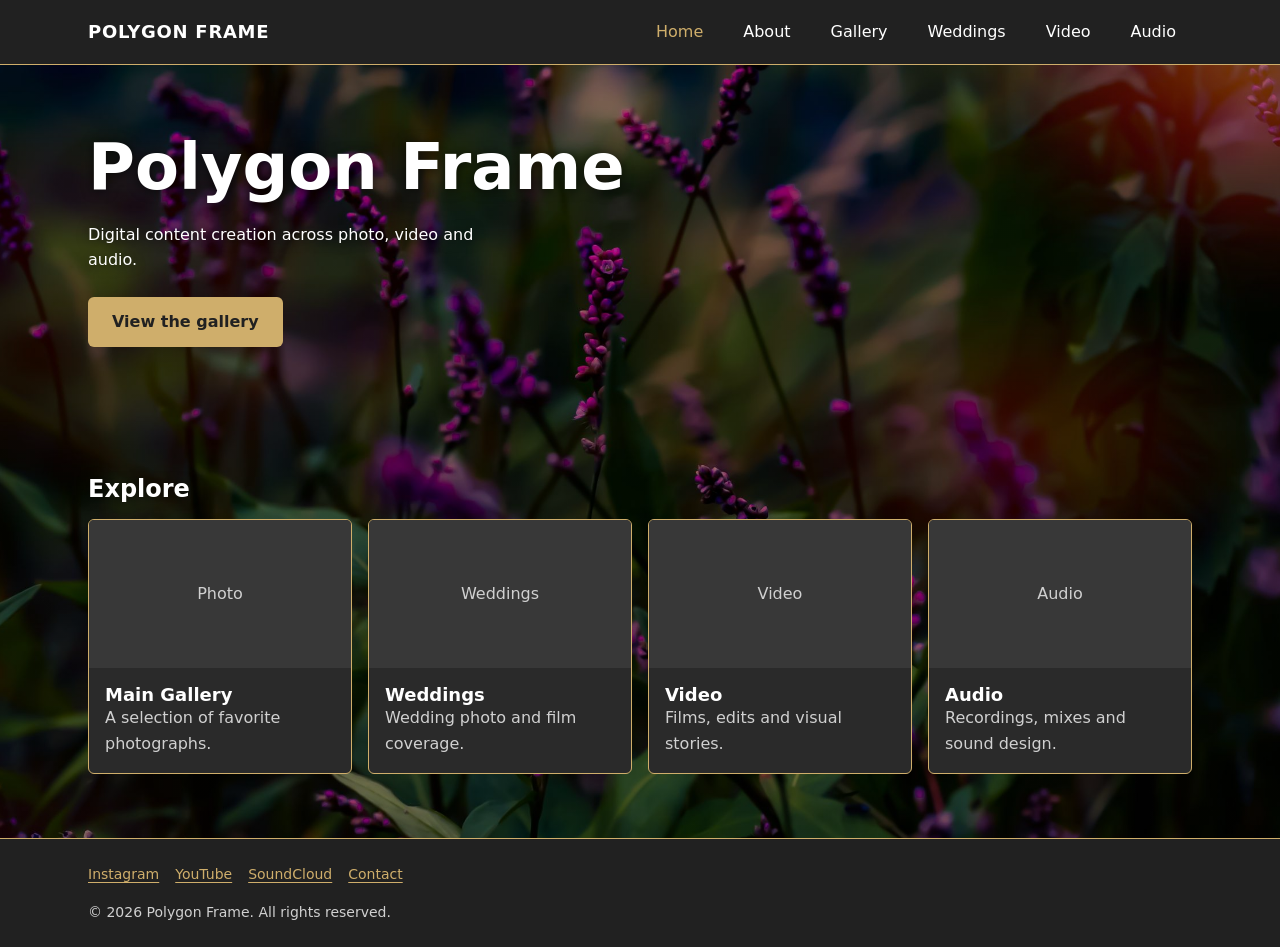
==== index.html @ c76ebb69 "Use the flower photo as the home page background Centered, never tiled, and fixed while the page scr" ====
<!doctype html>
<html lang="en" class="no-js">
<head>
  <meta charset="utf-8">
  <meta name="viewport" content="width=device-width, initial-scale=1">
  <meta name="robots" content="noai, noimageai">
  <title>Polygon Frame | Photo, Video &amp; Audio</title>
  <meta name="description" content="Polygon Frame is a digital content creator focused on photo, video and audio.">
  <meta property="og:title" content="Polygon Frame | Photo, Video &amp; Audio">
  <meta property="og:description" content="Polygon Frame is a digital content creator focused on photo, video and audio.">
  <meta property="og:type" content="website">
  <link rel="stylesheet" href="css/styles.css">
  <script src="js/nav.js" defer></script>
</head>
<body class="home">
  <a class="skip-link" href="#main">Skip to content</a>

  <header class="site-header">
    <div class="container">
      <a class="logo" href="index.html">Polygon Frame</a>
      <button class="nav-toggle" type="button" aria-expanded="false" aria-controls="site-nav">
        <span aria-hidden="true">&#9776;</span> Menu
      </button>
      <nav id="site-nav" class="site-nav" aria-label="Main">
        <ul>
          <li><a href="index.html" aria-current="page">Home</a></li>
          <li><a href="about.html">About</a></li>
          <li><a href="gallery.html">Gallery</a></li>
          <li><a href="weddings.html">Weddings</a></li>
          <li><a href="video.html">Video</a></li>
          <li><a href="audio.html">Audio</a></li>
        </ul>
      </nav>
    </div>
  </header>

  <main id="main">
    <section class="hero">
      <div class="container">
        <h1>Polygon Frame</h1>
        <p>Digital content creation across photo, video and audio.</p>
        <a class="button" href="gallery.html">View the gallery</a>
      </div>
    </section>
    <section class="section" id="explore" aria-labelledby="explore-heading">
      <div class="container">
        <h2 id="explore-heading">Explore</h2>
        <div class="grid grid--4">
        <article class="card">
          <div class="media-frame" role="img" aria-label="Photo placeholder">Photo</div>
          <div class="card-body">
            <h3><a href="gallery.html">Main Gallery</a></h3>
            <p>A selection of favorite photographs.</p>
          </div>
        </article>
        <article class="card">
          <div class="media-frame" role="img" aria-label="Weddings placeholder">Weddings</div>
          <div class="card-body">
            <h3><a href="weddings.html">Weddings</a></h3>
            <p>Wedding photo and film coverage.</p>
          </div>
        </article>
        <article class="card">
          <div class="media-frame" role="img" aria-label="Video placeholder">Video</div>
          <div class="card-body">
            <h3><a href="video.html">Video</a></h3>
            <p>Films, edits and visual stories.</p>
          </div>
        </article>
        <article class="card">
          <div class="media-frame" role="img" aria-label="Audio placeholder">Audio</div>
          <div class="card-body">
            <h3><a href="audio.html">Audio</a></h3>
            <p>Recordings, mixes and sound design.</p>
          </div>
        </article>
        </div>
      </div>
    </section>
  </main>

  <footer class="site-footer">
    <div class="container">
      <ul class="social-links" aria-label="Social media">
        <li><a href="#">Instagram</a></li>
        <li><a href="#">YouTube</a></li>
        <li><a href="#">SoundCloud</a></li>
        <li><a href="about.html#contact">Contact</a></li>
      </ul>
      <p>&copy; 2026 Polygon Frame. All rights reserved.</p>
    </div>
  </footer>
</body>
</html>
---- css/styles.css ----
/* ==========================================================================
   Polygon Frame: base stylesheet
   One stylesheet for every screen. The base rules cover phones; the
   media queries at the bottom add the tablet and desktop layouts.
   ========================================================================== */

/* ---- 1. Design tokens --------------------------------------------------
   Brand palette. Change a value here and every page updates. Keep text/background pairs at a 4.5:1 contrast ratio or better. */
:root {
  --color-bg: #212121;           /* brand background */
  --color-text: #ffffff;         /* brand text */
  --color-accent: #cfae6b;       /* brand gold: borders, menus, buttons, links */
  --color-accent-contrast: #212121;
  --color-border: var(--color-accent);
  --color-surface: #2a2a2a;      /* cards and form fields, a step lighter than the background */
  --color-placeholder: #383838;  /* empty media boxes */
  --color-text-muted: #d0d0d0;

  --font-body: system-ui, -apple-system, "Segoe UI", Roboto, sans-serif;
  --font-heading: var(--font-body);

  --space-1: 0.5rem;
  --space-2: 1rem;
  --space-3: 1.5rem;
  --space-4: 2.5rem;
  --space-5: 4rem;

  --radius: 6px;
  --max-width: 72rem;
  --header-height: 4rem;
}

/* ---- 2. Reset ----------------------------------------------------------- */
*, *::before, *::after { box-sizing: border-box; }
* { margin: 0; }
html { -webkit-text-size-adjust: 100%; text-size-adjust: 100%; }
body {
  min-height: 100vh;
  background: var(--color-bg);
  color: var(--color-text);
  font-family: var(--font-body);
  font-size: 1rem;           /* 16px base, never smaller on phones */
  line-height: 1.6;
}
img, picture, video, svg { display: block; max-width: 100%; height: auto; }
input, button, textarea, select { font: inherit; }
h1, h2, h3 { font-family: var(--font-heading); line-height: 1.2; }

@media (prefers-reduced-motion: reduce) {
  *, *::before, *::after { animation: none !important; transition: none !important; scroll-behavior: auto !important; }
}

/* ---- 3. Accessibility helpers ------------------------------------------ */
.skip-link {
  position: absolute;
  left: var(--space-2);
  top: -3rem;
  padding: var(--space-1) var(--space-2);
  background: var(--color-accent);
  color: var(--color-accent-contrast);
  border-radius: var(--radius);
  z-index: 100;
}
.skip-link:focus { top: var(--space-1); }

:focus-visible { outline: 3px solid var(--color-accent); outline-offset: 3px; }

.visually-hidden {
  position: absolute !important;
  width: 1px; height: 1px;
  overflow: hidden; clip: rect(0 0 0 0); white-space: nowrap;
}

a { color: var(--color-accent); text-underline-offset: 0.2em; }

/* ---- 4. Layout ---------------------------------------------------------- */
.container {
  width: 100%;
  max-width: var(--max-width);
  margin-inline: auto;
  padding-inline: var(--space-2);
}
.section { padding-block: var(--space-4); }
.section h2 { margin-bottom: var(--space-2); }

/* ---- 5. Header & navigation -------------------------------------------- */
.site-header {
  position: sticky;
  top: 0;
  z-index: 50;
  background: var(--color-bg);
  border-bottom: 1px solid var(--color-border);
}
.site-header .container {
  display: flex;
  align-items: center;
  justify-content: space-between;
  min-height: var(--header-height);
}
.logo {
  color: var(--color-text);
  font-weight: 700;
  font-size: 1.125rem;
  letter-spacing: 0.04em;
  text-decoration: none;
  text-transform: uppercase;
}

/* Phone: menu button toggles a full-width dropdown. Without JS the
   menu stays visible (see .no-js rule) so nothing is ever unreachable. */
.nav-toggle {
  display: inline-flex;
  align-items: center;
  gap: var(--space-1);
  min-width: 44px; min-height: 44px;   /* touch target */
  padding: 0 var(--space-1);
  background: none;
  border: 1px solid var(--color-border);
  border-radius: var(--radius);
  color: var(--color-text);
  cursor: pointer;
}
.site-nav ul {
  list-style: none;
  padding: 0;
}
.site-nav a {
  display: block;
  padding: var(--space-2);
  color: var(--color-text);
  text-decoration: none;
}
.site-nav a[aria-current="page"] { color: var(--color-accent); }

.js .site-nav {
  display: none;
  position: absolute;
  inset: var(--header-height) 0 auto 0;
  background: var(--color-bg);
  border-bottom: 1px solid var(--color-border);
}
.js .site-nav.is-open { display: block; }
.no-js .nav-toggle { display: none; }

/* ---- 6. Components ------------------------------------------------------ */
.hero { padding-block: var(--space-5); }
.hero h1 { font-size: clamp(2rem, 8vw, 4rem); }
.hero p { color: var(--color-text-muted); max-width: 40ch; margin-top: var(--space-2); }

.button {
  display: inline-block;
  margin-top: var(--space-3);
  padding: 0.75rem 1.5rem;
  min-height: 44px;
  background: var(--color-accent);
  color: var(--color-accent-contrast);
  border: 0;
  border-radius: var(--radius);
  font-weight: 600;
  text-decoration: none;
  cursor: pointer;
}

.grid {
  display: grid;
  gap: var(--space-2);
  grid-template-columns: 1fr;
}
.card {
  background: var(--color-surface);
  border: 1px solid var(--color-border);
  border-radius: var(--radius);
  overflow: hidden;
}
.card-body { padding: var(--space-2); }
.card h3 { font-size: 1.125rem; }
.card p { color: var(--color-text-muted); }

/* Media placeholders keep a fixed shape so the page doesn't jump while
   images and videos load. */
.media-frame {
  aspect-ratio: 16 / 9;
  background: var(--color-placeholder);
  display: grid;
  place-items: center;
  color: var(--color-text-muted);
}
.media-frame img, .media-frame video, .media-frame iframe {
  width: 100%; height: 100%; object-fit: cover; border: 0;
}

/* Square photo tiles for gallery pages */
.gallery {
  display: grid;
  gap: var(--space-1);
  grid-template-columns: repeat(2, 1fr);
}
.gallery-item { margin: 0; }
.media-frame--square { aspect-ratio: 1 / 1; }

.card h3 a { color: inherit; text-decoration: none; }
.card h3 a:hover { color: var(--color-accent); }

.audio-placeholder {
  margin-top: var(--space-2);
  padding: var(--space-2);
  background: var(--color-placeholder);
  border-radius: var(--radius);
  color: var(--color-text-muted);
  text-align: center;
}
audio { width: 100%; margin-top: var(--space-2); }

.prose { max-width: 40rem; }

/* Photo wall: justified rows like a contact sheet. Every photo keeps its
   natural shape (no cropping); each one's width follows its aspect ratio,
   set per photo as --ar (width / height) in gallery.html. */
.photo-wall {
  --row-height: 9rem;
  list-style: none;
  padding: 0;
  display: flex;
  flex-wrap: wrap;
  gap: var(--space-1);
}
.photo-wall li {
  flex-grow: var(--ar);
  flex-basis: calc(var(--ar) * var(--row-height));
}
/* Keeps the last row from stretching a lone photo across the page. */
.photo-wall::after { content: ""; flex-grow: 999; }
.photo-link { display: block; border: 1px solid transparent; border-radius: var(--radius); overflow: hidden; }
.photo-link:hover { border-color: var(--color-accent); }
.photo-link img { width: 100%; }

/* Full-screen photo viewer (js/gallery.js) */
.viewer {
  width: 100vw; height: 100vh;
  max-width: none; max-height: none;
  margin: 0; padding: var(--space-4) var(--space-2);
  border: 0;
  background: rgba(0, 0, 0, 0.94);
  color: var(--color-text);
}
.viewer[open] { display: flex; flex-direction: column; align-items: center; justify-content: center; }
.viewer::backdrop { background: rgba(0, 0, 0, 0.94); }
.viewer-img { max-width: 100%; max-height: calc(100vh - 7rem); width: auto; height: auto; object-fit: contain; }
.viewer-count { margin-top: var(--space-1); color: var(--color-text-muted); font-size: 0.875rem; }
.viewer-btn {
  position: absolute;
  min-width: 44px; min-height: 44px;
  background: rgba(33, 33, 33, 0.8);
  color: var(--color-text);
  border: 1px solid var(--color-accent);
  border-radius: var(--radius);
  font-size: 1.75rem;
  line-height: 1;
  cursor: pointer;
}
.viewer-close { top: var(--space-1); right: var(--space-1); }
.viewer-prev, .viewer-next { top: 50%; transform: translateY(-50%); }
.viewer-prev { left: var(--space-1); }
.viewer-next { right: var(--space-1); }

/* Forms */
.form-field { display: grid; gap: 0.25rem; margin-bottom: var(--space-2); }
.form-field input, .form-field textarea {
  width: 100%;
  padding: 0.75rem;
  background: var(--color-surface);
  color: var(--color-text);
  border: 1px solid var(--color-border);
  border-radius: var(--radius);
}

/* ---- 7. Home page background photo --------------------------------------
   One photo, centered, never tiled, and fixed in place while the page
   scrolls over it. A position:fixed layer is used instead of
   background-attachment:fixed, which iPhones ignore. The light dark wash
   keeps white text readable over the bright parts of the photo. */
.home main { position: relative; isolation: isolate; }
.home main::before {
  content: "";
  position: fixed;
  inset: 0;
  z-index: -1;
  background:
    linear-gradient(rgba(0, 0, 0, 0.3), rgba(0, 0, 0, 0.3)),
    url("../images/home-background-small.jpg") center / cover no-repeat;
}
.home .hero h1, .home .hero p, .home .section h2 { text-shadow: 0 1px 12px rgba(0, 0, 0, 0.7); }
.home .hero p { color: var(--color-text); }

/* ---- 8. Footer ---------------------------------------------------------- */
.site-footer {
  position: relative;
  background: var(--color-bg);
  border-top: 1px solid var(--color-border);
  padding-block: var(--space-3);
  color: var(--color-text-muted);
  font-size: 0.875rem;
}
.social-links { display: flex; flex-wrap: wrap; gap: var(--space-2); list-style: none; padding: 0; margin-bottom: var(--space-2); }

/* ==========================================================================
   Tablet (≥ 640px)
   ========================================================================== */
@media (min-width: 40em) {
  .container { padding-inline: var(--space-3); }
  .grid { grid-template-columns: repeat(2, 1fr); }
  .gallery { grid-template-columns: repeat(3, 1fr); }
  .home main::before {
    background:
      linear-gradient(rgba(0, 0, 0, 0.3), rgba(0, 0, 0, 0.3)),
      url("../images/home-background.jpg") center / cover no-repeat;
  }
  .photo-wall { --row-height: 14rem; }
}

/* ==========================================================================
   Desktop (≥ 960px): nav becomes an inline row, grid goes to 3 columns
   ========================================================================== */
@media (min-width: 60em) {
  .nav-toggle { display: none; }
  .js .site-nav, .site-nav {
    display: block;
    position: static;
    border: 0;
    background: none;
  }
  .site-nav ul { display: flex; gap: var(--space-1); }
  .site-nav a { padding: var(--space-1) var(--space-2); }
  .grid { grid-template-columns: repeat(3, 1fr); }
  .grid--4 { grid-template-columns: repeat(4, 1fr); }
  .gallery { gap: var(--space-2); }
  .photo-wall { --row-height: 20rem; gap: var(--space-2); }
  .section { padding-block: var(--space-5); }
}
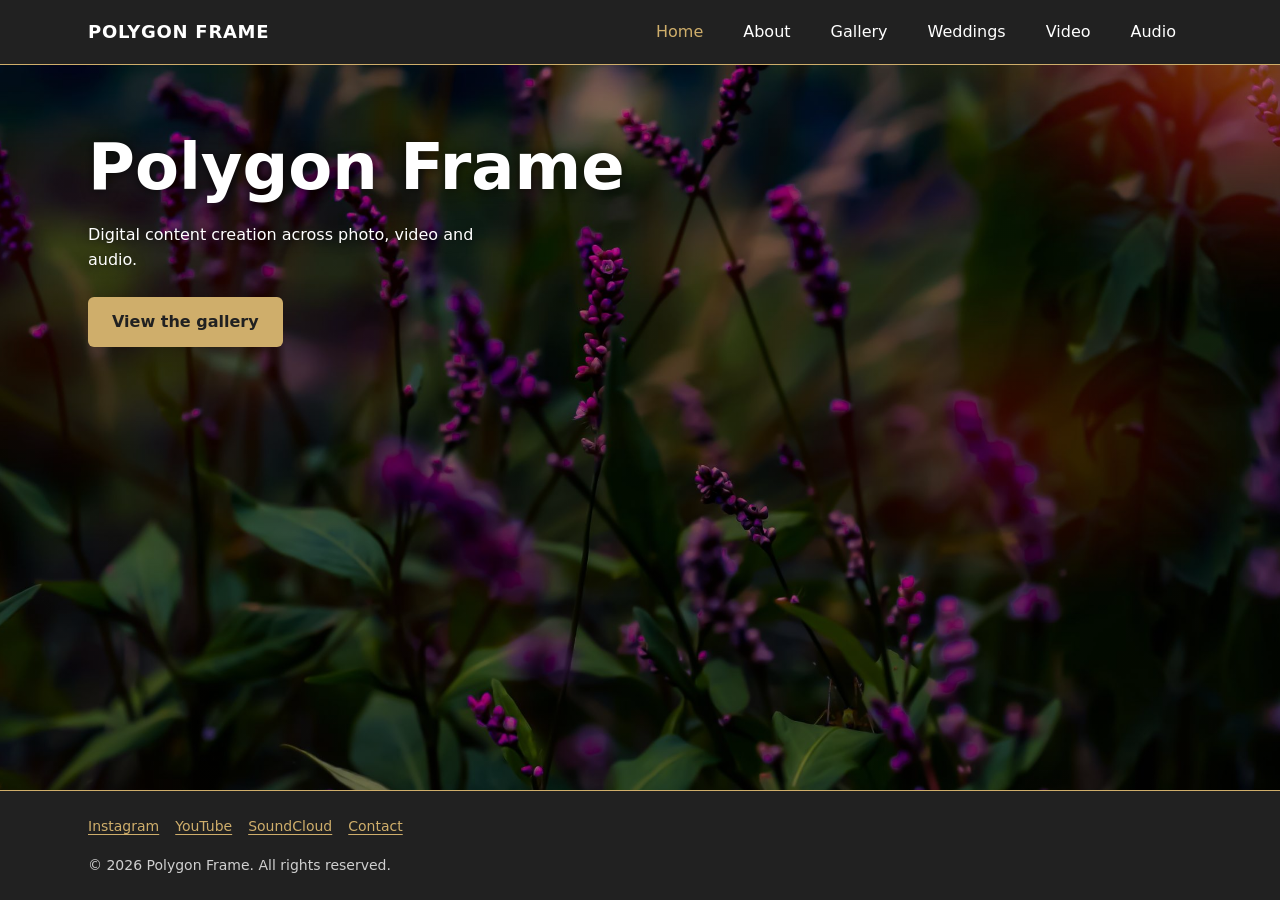
==== commit d9de53b6: "Show the full background on the home page; pin footer to the bottom Remove the Explore cards from th" ====
--- a/index.html
+++ b/index.html
@@ -42,41 +42,6 @@
         <a class="button" href="gallery.html">View the gallery</a>
       </div>
     </section>
-    <section class="section" id="explore" aria-labelledby="explore-heading">
-      <div class="container">
-        <h2 id="explore-heading">Explore</h2>
-        <div class="grid grid--4">
-        <article class="card">
-          <div class="media-frame" role="img" aria-label="Photo placeholder">Photo</div>
-          <div class="card-body">
-            <h3><a href="gallery.html">Main Gallery</a></h3>
-            <p>A selection of favorite photographs.</p>
-          </div>
-        </article>
-        <article class="card">
-          <div class="media-frame" role="img" aria-label="Weddings placeholder">Weddings</div>
-          <div class="card-body">
-            <h3><a href="weddings.html">Weddings</a></h3>
-            <p>Wedding photo and film coverage.</p>
-          </div>
-        </article>
-        <article class="card">
-          <div class="media-frame" role="img" aria-label="Video placeholder">Video</div>
-          <div class="card-body">
-            <h3><a href="video.html">Video</a></h3>
-            <p>Films, edits and visual stories.</p>
-          </div>
-        </article>
-        <article class="card">
-          <div class="media-frame" role="img" aria-label="Audio placeholder">Audio</div>
-          <div class="card-body">
-            <h3><a href="audio.html">Audio</a></h3>
-            <p>Recordings, mixes and sound design.</p>
-          </div>
-        </article>
-        </div>
-      </div>
-    </section>
   </main>
 
   <footer class="site-footer">
--- a/css/styles.css
+++ b/css/styles.css
@@ -34,8 +34,13 @@
 *, *::before, *::after { box-sizing: border-box; }
 * { margin: 0; }
 html { -webkit-text-size-adjust: 100%; text-size-adjust: 100%; }
+/* Header, main, footer stack as a column; main stretches so the footer
+   always sits flush with the bottom of the screen on short pages. */
 body {
+  display: flex;
+  flex-direction: column;
   min-height: 100vh;
+  min-height: 100dvh;
   background: var(--color-bg);
   color: var(--color-text);
   font-family: var(--font-body);
@@ -82,6 +87,7 @@
 }
 .section { padding-block: var(--space-4); }
 .section h2 { margin-bottom: var(--space-2); }
+main { flex: 1 0 auto; }
 
 /* ---- 5. Header & navigation -------------------------------------------- */
 .site-header {
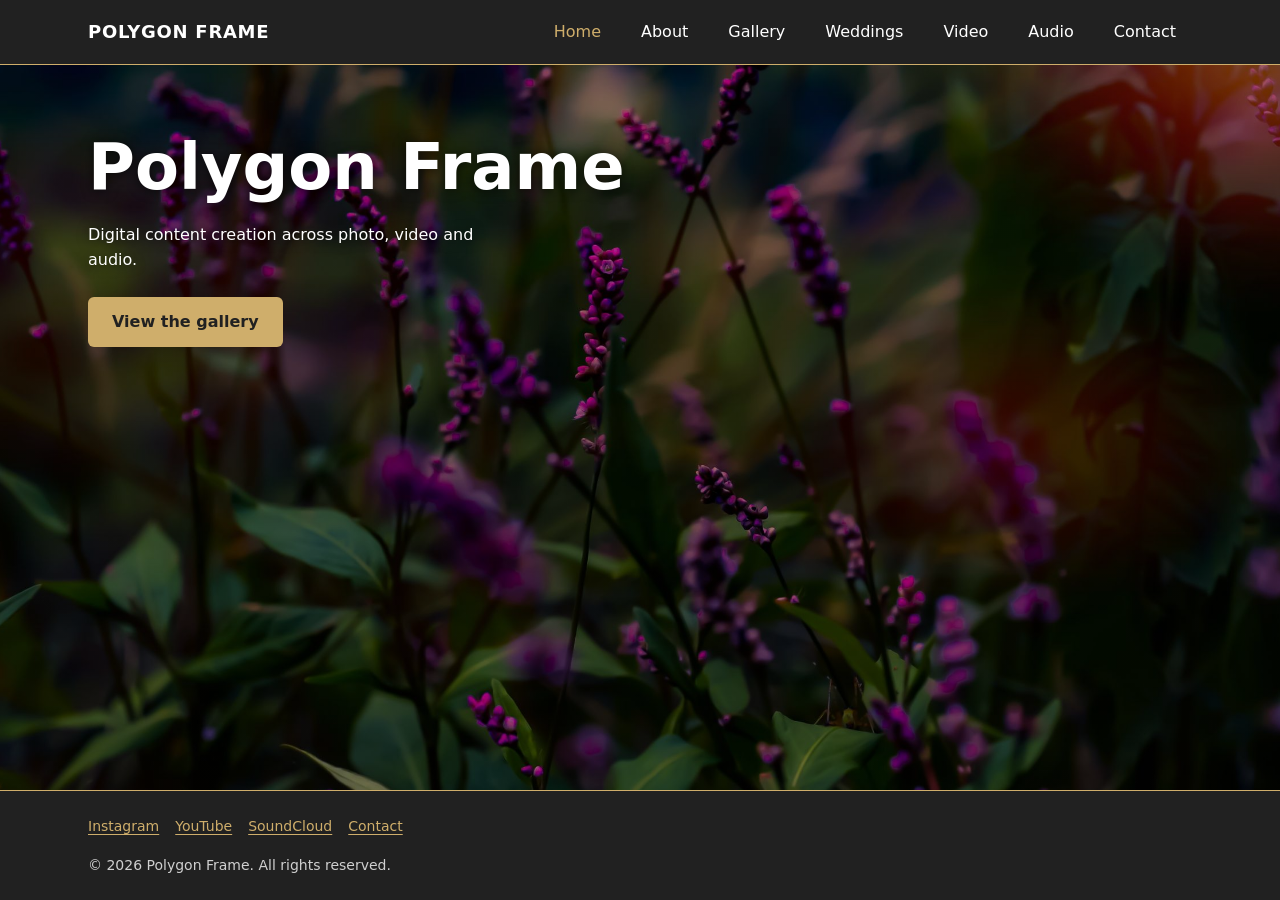
==== commit a72dff45: "Give Contact its own page Move the contact form from About to a new contact.html, add Contact to the" ====
--- a/index.html
+++ b/index.html
@@ -9,8 +9,8 @@
   <meta property="og:title" content="Polygon Frame | Photo, Video &amp; Audio">
   <meta property="og:description" content="Polygon Frame is a digital content creator focused on photo, video and audio.">
   <meta property="og:type" content="website">
-  <link rel="stylesheet" href="css/styles.css">
-  <script src="js/nav.js" defer></script>
+  <link rel="stylesheet" href="css/styles.css?v=6">
+  <script src="js/nav.js?v=6" defer></script>
 </head>
 <body class="home">
   <a class="skip-link" href="#main">Skip to content</a>
@@ -29,6 +29,7 @@
           <li><a href="weddings.html">Weddings</a></li>
           <li><a href="video.html">Video</a></li>
           <li><a href="audio.html">Audio</a></li>
+          <li><a href="contact.html">Contact</a></li>
         </ul>
       </nav>
     </div>
@@ -50,7 +51,7 @@
         <li><a href="#">Instagram</a></li>
         <li><a href="#">YouTube</a></li>
         <li><a href="#">SoundCloud</a></li>
-        <li><a href="about.html#contact">Contact</a></li>
+        <li><a href="contact.html">Contact</a></li>
       </ul>
       <p>&copy; 2026 Polygon Frame. All rights reserved.</p>
     </div>
